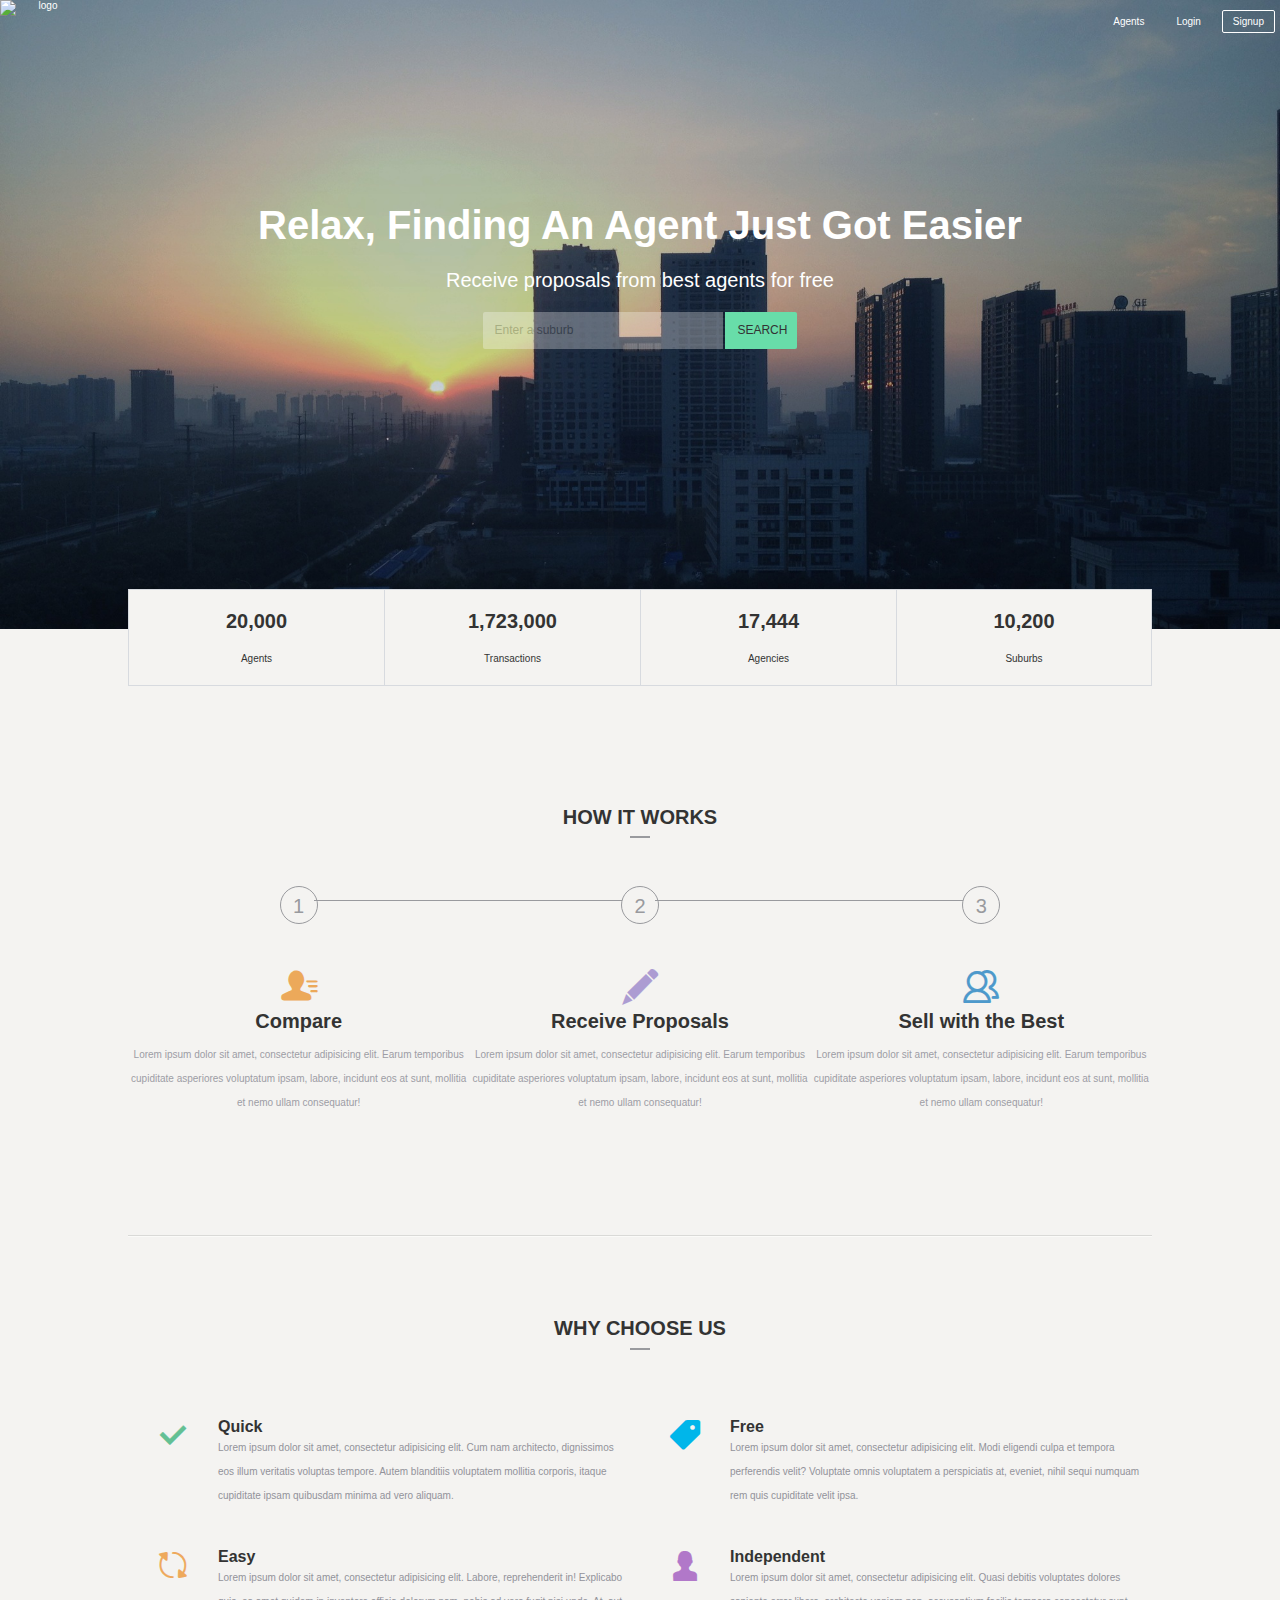
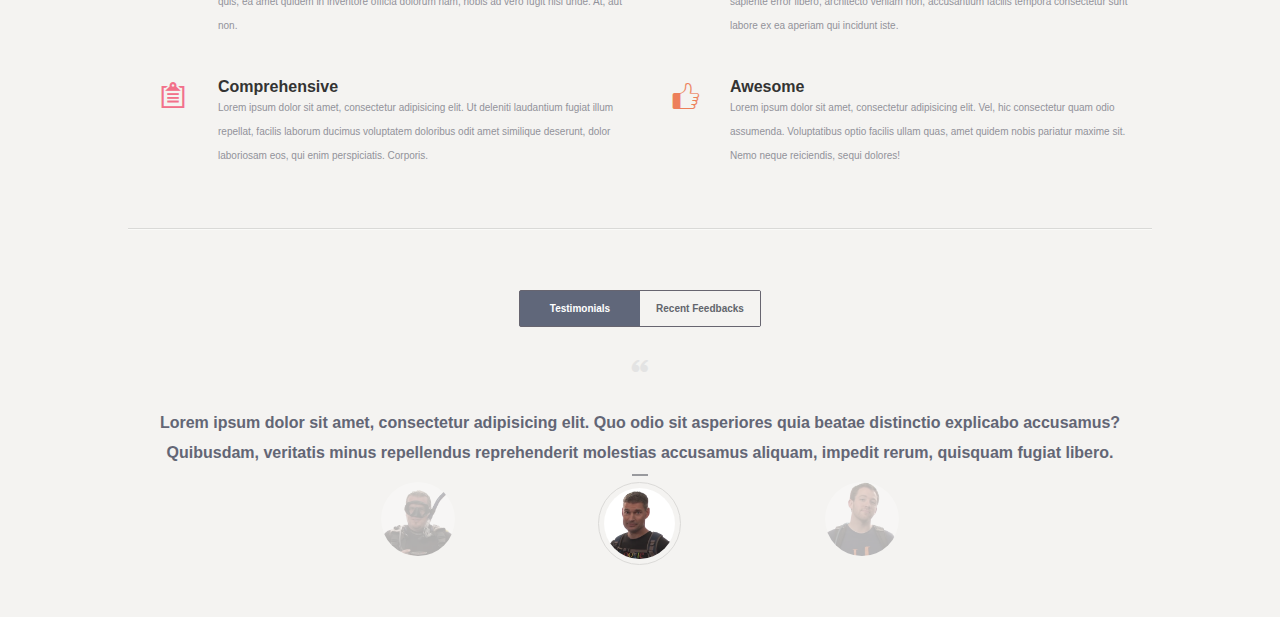
==== firstWeek/01/index.html @ 9a60613c "first week html" ====
<!DOCTYPE html>
<html lang="en">
<head>
	<meta charset="UTF-8">
	<link rel="stylesheet" href="css/reset.css">
	<link rel="stylesheet" href="css/first-week.css">
	<link rel="stylesheet" href="css/iconfont.css">
	<title>First Week</title>
</head>
<body>
	<section class="hero">
		<header>
			<img src="" alt="logo">
			<ul>
				<li>Agents</li>
				<li>Login</li>
				<li>Signup</li>
			</ul>
			<br>
		</header>
		<h1>Relax, Finding An Agent Just Got Easier</h1>
		<h2>Receive proposals from best agents for free</h2>
		<form action="">
			<input type="text" placeholder="Enter a suburb">
			<input type="button" value="search">
		</form>
	</section>
	<section class="numbers">
		<ul>
			<li class="number">
				<h2>20,000</h2>
				<h3>Agents</h3>
			</li>
			<li class="number">
				<h2>1,723,000</h2>
				<h3>Transactions</h3>
			</li>
			<li class="number">
				<h2>17,444</h2>
				<h3>Agencies</h3>
			</li>
			<li class="number">
				<h2>10,200</h2>
				<h3>Suburbs</h3>
			</li>
		</ul>
		<br>
	</section>
	<section class="how-it-works">
		<h2>How it works</h2>
		<ul>
			<li class="detail">
				<span class="number">1</span>
				<i class="iconfont icon-list">&#xe6be;</i>
				<h3>Compare</h3>
				<p>Lorem ipsum dolor sit amet, consectetur adipisicing elit. Earum temporibus cupiditate asperiores voluptatum ipsam, labore, incidunt eos at sunt, mollitia et nemo ullam consequatur!</p>
			</li>
			<li class="detail">
				<span class="number">2</span>
				<i class="iconfont icon-pencil">&#xe892;</i>
				<h3>Receive Proposals</h3>
				<p>Lorem ipsum dolor sit amet, consectetur adipisicing elit. Earum temporibus cupiditate asperiores voluptatum ipsam, labore, incidunt eos at sunt, mollitia et nemo ullam consequatur!</p>
			</li>
			<li class="detail">
				<span class="number">3</span>
				<i class="iconfont icon-users">&#xe866;</i>
				<h3>Sell with the Best</h3>
				<p>Lorem ipsum dolor sit amet, consectetur adipisicing elit. Earum temporibus cupiditate asperiores voluptatum ipsam, labore, incidunt eos at sunt, mollitia et nemo ullam consequatur!</p>
			</li>
		</ul>
		<br>
	</section>
	<section class="why-choose-us">
		<h2>why choose us</h2>
		<ul>
			<li class="excuse">
				<i class="iconfont icon-quick">&#xe606;</i>
				<article>
					<h3>Quick</h3>
					<p>Lorem ipsum dolor sit amet, consectetur adipisicing elit. Cum nam architecto, dignissimos eos illum veritatis voluptas tempore. Autem blanditiis voluptatem mollitia corporis, itaque cupiditate ipsam quibusdam minima ad vero aliquam.</p>
				</article>	
			</li>
			<li class="excuse">
				<i class="iconfont icon-free">&#xe614;</i>
				<article>
					<h3>Free</h3>
					<p>Lorem ipsum dolor sit amet, consectetur adipisicing elit. Modi eligendi culpa et tempora perferendis velit? Voluptate omnis voluptatem a perspiciatis at, eveniet, nihil sequi numquam rem quis cupiditate velit ipsa.</p>
				</article>
			</li>
			<li class="excuse">
				<i class="iconfont icon-easy">&#xe63d;</i>
				<article>
					<h3>Easy</h3>
					<p>Lorem ipsum dolor sit amet, consectetur adipisicing elit. Labore, reprehenderit in! Explicabo quis, ea amet quidem in inventore officia dolorum nam, nobis ad vero fugit nisi unde. At, aut non.</p>
				</article>
			</li>
			<li class="excuse">
				<i class="iconfont icon-independent">&#xe628;</i>
				<article>
					<h3>Independent</h3>
					<p>Lorem ipsum dolor sit amet, consectetur adipisicing elit. Quasi debitis voluptates dolores sapiente error libero, architecto veniam non, accusantium facilis tempora consectetur sunt labore ex ea aperiam qui incidunt iste.</p>	
				</article>				
			</li>
			<li class="excuse">
				<i class="iconfont icon-comprehensive">&#xe636;</i>
				<article>
					<h3>Comprehensive</h3>
					<p>Lorem ipsum dolor sit amet, consectetur adipisicing elit. Ut deleniti laudantium fugiat illum repellat, facilis laborum ducimus voluptatem doloribus odit amet similique deserunt, dolor laboriosam eos, qui enim perspiciatis. Corporis.</p>
				</article>
			</li>
			<li class="excuse">
				<i class="iconfont icon-awesome">&#xe600;</i>
				<article>
					<h3>Awesome</h3>
					<p>Lorem ipsum dolor sit amet, consectetur adipisicing elit. Vel, hic consectetur quam odio assumenda. Voluptatibus optio facilis ullam quas, amet quidem nobis pariatur maxime sit. Nemo neque reiciendis, sequi dolores!</p>	
				</article>
			</li>
		</ul>
		<br>
	</section>
	<section class="test-recent">
		<ul class="ul-tab">
			<li class="tab">Testimonials</li>
			<li class="tab">Recent Feedbacks</li>
		</ul>
		<i class="iconfont icon-right">&#xe62d;</i>
		<p>Lorem ipsum dolor sit amet, consectetur adipisicing elit. Quo odio sit asperiores quia beatae distinctio explicabo accusamus? Quibusdam, veritatis minus repellendus reprehenderit molestias accusamus aliquam, impedit rerum, quisquam fugiat libero.</p>
		<ul class="ul-intro">
			<li id="intro">
				<!-- <h3>Chris Wilson</h3>
				<h4>hsdfas</h4> -->
				<img src="images/chriswilson.png" alt="">
			</li>
			<li id="intro" class="active">
				<!-- <h3>Peter Lubbers</h3>
				<h4>dsfgdfg</h4> -->
				<img src="images/peterlubbers.png" alt="">
			</li>
			<li id="intro">
				<!-- <h3>Sean Bennett</h3>
				<h4>xvcxc</h4> -->
				<img src="images/seanbennett.png" alt="">
			</li>
		</ul>
		<br>
	</section>
	<section class="footer"></section>
</body>
</html>
---- firstWeek/01/css/first-week.css ----
/*html,body,.hero {
	height: 100%;
}*/
body {
	font-family: 'Arial';
	font-size: 62.5%;
	text-align: center;
	background-color: #f4f3f1;
}
.hero {
	margin: 0 auto;
	background-image: url(../images/hero-bg.png);
	background-size: cover;
	color: #fff;
}
header img {
	float: left;	
	width: 8em;
	height: 2em;
}
header ul {
	float: right;
}
header li {
	float: left;
	margin: 1em .5em;
	padding: .5em 1em;
	border: 1px solid transparent;
	border-radius: 2px;
}
header li:last-child {
	border: 1px solid #fff;
}
.hero h1 {
	padding: 1em 0 .5em 0;
	margin-top: 3em;
	font-size: 4em;
	font-weight: bold;
}
.hero h2 {
	font-size: 2em;
}
form {
	padding: 2em 0 4em 0;
}
form input {
	padding: 1em;
	border: 0;
}
form input[type="text"] {
	border-radius: 2px 0 0 2px;
	width: 18em;
	opacity: .3;
}
form input[type="button"] {
	border-radius: 0 2px 2px 0;
	width: 6em;
	margin-bottom: 20em;
	background-color: #68dda9;
	text-transform: uppercase;
}
.numbers {
	width: 80%;
	margin: 0 auto;
}
.numbers ul {
	position: relative;
	top: -4em;
}
.numbers li {
	float: left;
	width: 25%;
	box-sizing: border-box;
	border-top: 1px solid #d7dadf;
	border-bottom: 1px solid #d7dadf;
	border-left: 1px solid #d7dadf;
	background-color: #f4f3f1;
}
.numbers li:last-child {
	border-right: 1px solid #d7dadf;
}
.numbers h2 {
	font-size: 2em;
	font-weight: bold;
	padding: 1em 0;
}
.numbers h3 {
	padding: 0 0 2em 0;
}
.how-it-works {
	margin: 0 auto;
	width: 80%;
	border-bottom: 1px solid #d9d9d7;
}
.how-it-works h2,.why-choose-us h2 {
	margin-top: 3em;
	font-size: 2em;
	font-weight: bold;
	text-transform: uppercase;
	padding: 1em 0;
}
/* 添加三个模块所需的短线 */
.how-it-works h2:after ,.why-choose-us h2:after ,.test-recent p:after {
	display: block;
	content: "";
	background-color: #999a9e;
	width: 1em;
	height: .1em;
	margin: .4em auto; 
}

.how-it-works li {
	position: relative;
}
.how-it-works li {
	float: left;
	width: 33.333%;
}
.how-it-works li:before {
	display: block;
	content: "";
	background-color: #999a9e;
	width: 100%;
    height: 1px;
	position: absolute;
    top: 3.4em;
    left: 48.6%;
    margin: 0 2em;
}
.how-it-works li:last-child:before {
	display: none;
}
.how-it-works .number {
	font-size: 2em;
	color: #999a9e;
	border: 1px solid #999a9e;
	border-radius: 50%;
	width: 1em;
	height: 1em;
	display: block;
	margin: 1em auto 2em auto;
	padding: .4em;
	background-color:#f4f3f1;
}
.how-it-works i {
    font-size: 4em;
}

.how-it-works .icon-list {
    color: #ECA95A;
}

.how-it-works .icon-pencil {
    color: #AC9CD2;
}
.how-it-works .icon-users {
    color: #4D99CB;
}
.how-it-works h3 {
	margin-bottom: 10px;
	font-size: 2em;
	font-weight: bold;
}
.how-it-works p {
	margin-bottom: 12em;
	text-align: center;
	line-height: 24px;
	color: #9d9da5;
}
.why-choose-us {
	margin: 0 auto;
	padding-bottom: 6em;
	width: 80%;
	border-top: 1px solid #fafaf8;
	border-bottom: 1px solid #d9d9d7; 
}
.why-choose-us li {
	float: left;
	margin-top: 4em;
	width: 50%;
}
.why-choose-us i {
	float: left;
	padding: 0 1em;
	font-size: 3em;
}
.icon-quick {
	color: #63c094;
}
.icon-free {
	color: #00b6ea;
} 
.icon-easy {
	color: #eea95c;
}
.icon-independent {
	color: #b178c9;
}
.icon-comprehensive {
	color: #f2708a;
}
.icon-awesome {
	color: #ed7f5a;
}
.why-choose-us article {
	float: left;
	width: 80%;
}
.why-choose-us h3 {
	text-align: left;
	font-size: 16px;
	font-weight: bold;
}
.why-choose-us p {
	text-align: left;
	line-height: 24px;
	color: #92929a;
}
.test-recent {
	margin: 0 auto 5em;
	width: 80%;
	border-top: 1px solid #fafaf8;
}
.test-recent .ul-tab {
	margin: 6em auto 3em auto;
	width: 24em;
	height: 3.5em;
	border: 1px solid #676570;
	border-radius: 2px;
	background-color: #60677a;
}
.test-recent .tab {
	display: block;
	float: left;
	width: 50%;
	line-height: 3.5em;
	text-align: center;
	font-weight: bold;
	color: #feffff;
}
.test-recent .tab:last-child {
	background-color: #f4f3f1;
	color: #62656c;
}
.icon-right {
	padding-bottom: 2em;
	display: inline-block;
	color: #e3e3e3;
}
.test-recent p {
	font-size: 16px;
	font-weight: bold;
	line-height: 30px;
	color: #636675;
}
.test-recent .ul-intro {
	margin: 0 auto;
	width: 65%;
}
.test-recent .ul-intro li {
	float: left;
	width: 33.33%;
	height: 33.33%;
}
.test-recent h3 {
	height: 30px;
	margin-top: 10px;
	font-size: 12px;
	font-weight: bold;
	line-height: 20px;
	color: #656469;
}
.test-recent h4 {
	font-size: 14px;
	line-height: 22px;
	color: #99999b;
}
.test-recent .active h3 , .test-recent .active h4 {
	display: block;
}
.test-recent .ul-intro img {
	width: 33.33%;
	height: 33.33%;
	border-radius: 50%;
	opacity: .3;
}
.test-recent .active img {
	padding: 5px;
	width: 32%;
	height: 32%;
	border: 1px solid #dbdad8;
	border-radius: 50%;
	opacity: 1;
} 
br {
	clear: both;
}
---- firstWeek/01/css/iconfont.css ----
@font-face {font-family: "iconfont";
  src: url('iconfont.eot'); /* IE9*/
  src: url('iconfont.eot?#iefix') format('embedded-opentype'), /* IE6-IE8 */
  url('iconfont.woff') format('woff'), /* chrome、firefox */
  url('iconfont.ttf') format('truetype'), /* chrome、firefox、opera、Safari, Android, iOS 4.2+*/
  url('iconfont.svg#iconfont') format('svg'); /* iOS 4.1- */
}

.iconfont {
  font-family:"iconfont" !important;
  font-size:16px;
  font-style:normal;
  -webkit-font-smoothing: antialiased;
  -webkit-text-stroke-width: 0.2px;
  -moz-osx-font-smoothing: grayscale;
}
.icon-tongxunlu:before { content: "\e6be"; }
.icon-cuban2lianxirentongxunlu:before { content: "\e866"; }
.icon-xiao47:before { content: "\e892"; }
.icon-duihao:before { content: "\e606"; }
.icon-biaoqian:before { content: "\e614"; }
.icon-shuaxin:before { content: "\e63d"; }
.icon-ren:before { content: "\e628"; }
.icon-zliconaccount:before { content: "\e636"; }
.icon-1433143414icon4thumbup:before { content: "\e600"; }
.icon-icon:before { content: "\e62d"; }
.icon-facebook:before { content: "\e715"; }
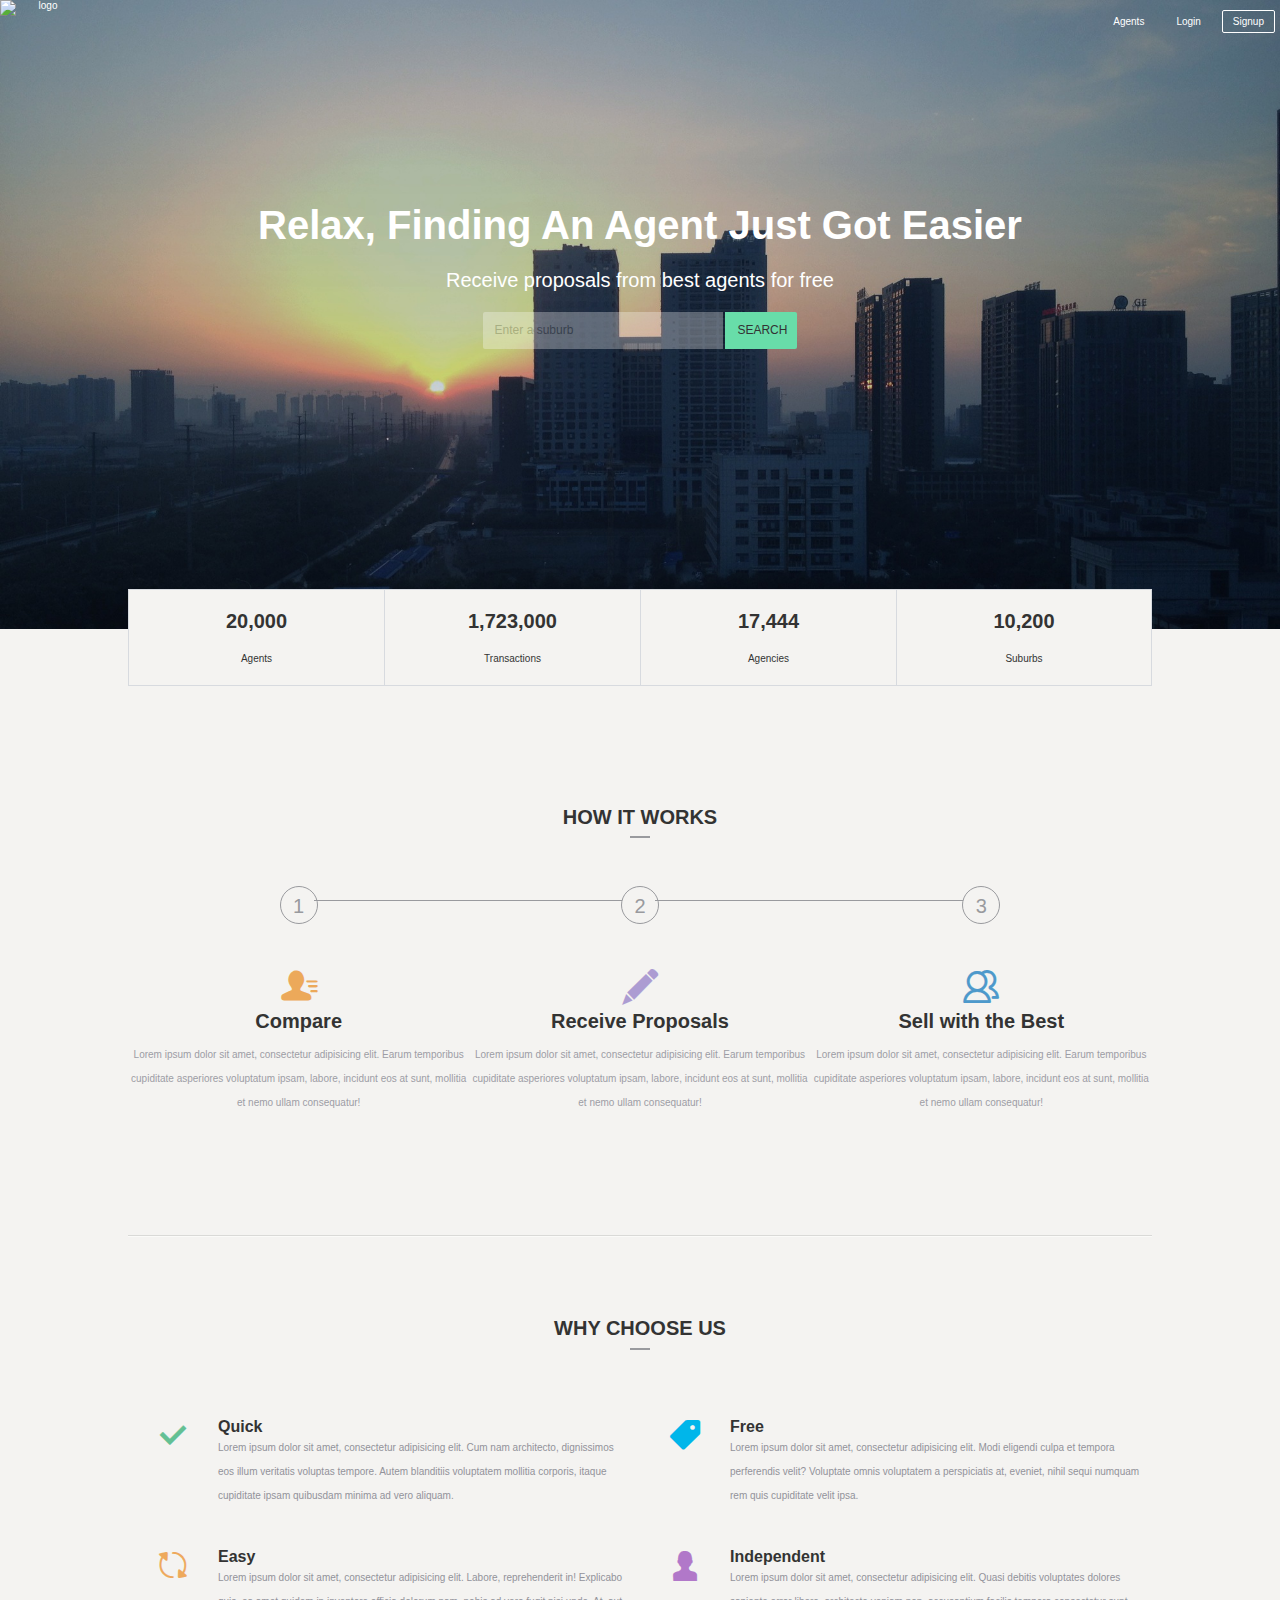
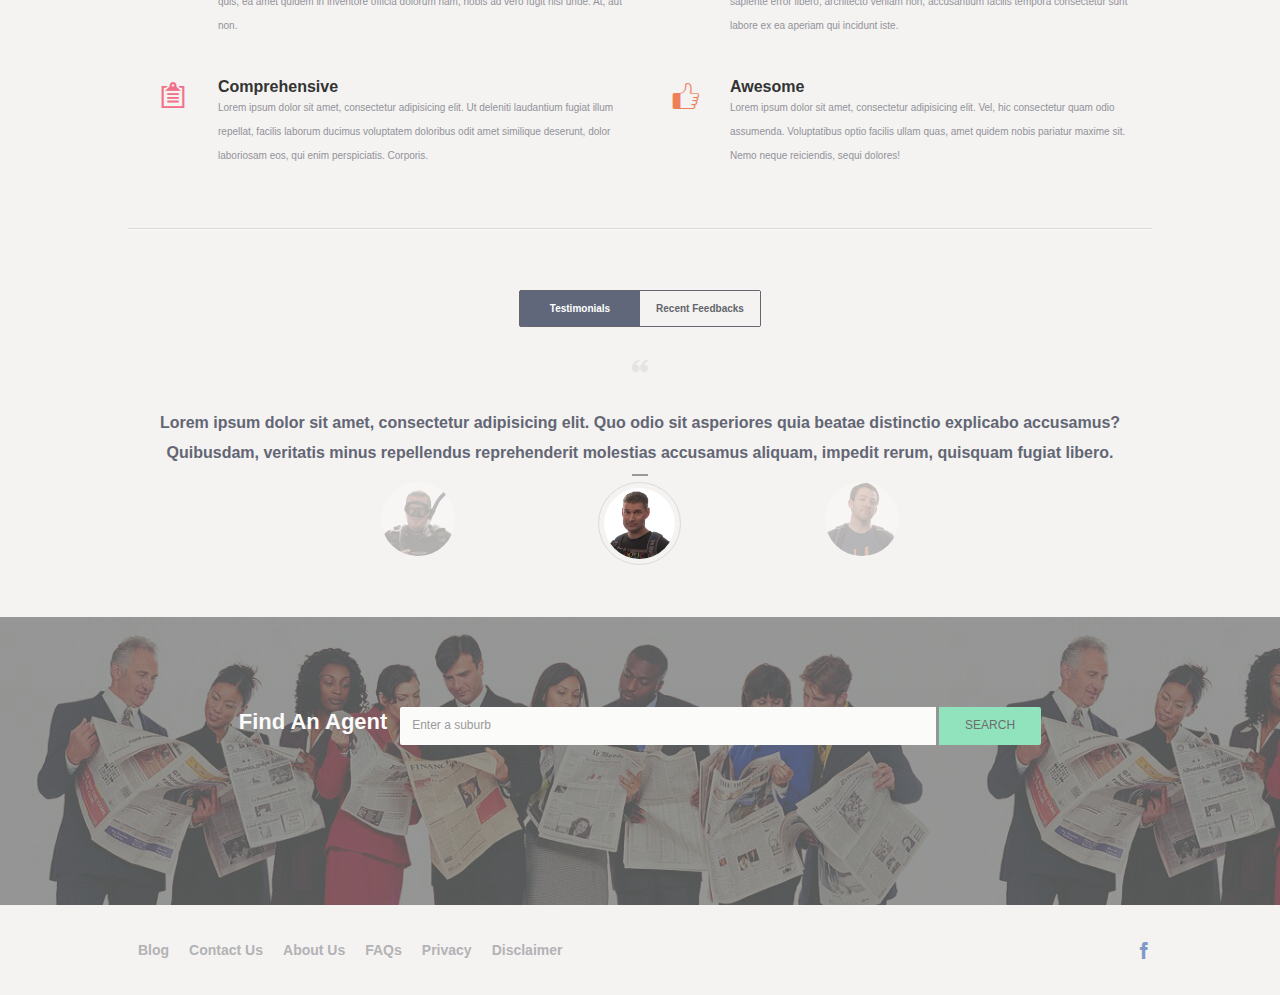
==== commit 42beb06c: "first week html" ====
--- a/firstWeek/01/index.html
+++ b/firstWeek/01/index.html
@@ -144,6 +144,25 @@
 		</ul>
 		<br>
 	</section>
-	<section class="footer"></section>
+	<section class="footer">
+		<div class="foot-search">
+			<form action="">
+				<h2>Find An Agent</h2>
+				<input type="text" placeholder="Enter a suburb">
+				<input type="button" value="search">
+			</form>
+		</div>
+		<div class="foot-nav">
+			<ul>
+				<li><a href="">Blog</a></li>
+				<li><a href="">Contact Us</a></li>
+				<li><a href="">About Us</a></li>
+				<li><a href="">FAQs</a></li>
+				<li><a href="">Privacy</a></li>
+				<li><a href="">Disclaimer</a></li>
+				<i class="iconfont icon-feac">&#xe715;</i>	
+			</ul>
+		</div>
+	</section>
 </body>
 </html>--- a/firstWeek/01/css/first-week.css
+++ b/firstWeek/01/css/first-week.css
@@ -292,6 +292,54 @@
 	border-radius: 50%;
 	opacity: 1;
 } 
+.footer {
+	height: 358px;
+	background-image: url(../images/foot-bg.png);
+	opacity: .7;
+}
+.foot-search {
+	width: 100%;
+	height: 288px;
+}
+.foot-search h2 {
+	display: inline;
+	padding-right: 10px;
+	font-size: 22px;
+	font-weight: bold;
+	color: #fff;
+}
+.foot-search form {
+	padding: 9em 0 0 0;
+}
+.foot-search form input[type="text"] {
+	width: 40%;
+	opacity: 1;
+}
+.foot-search form input[type="button"] {
+	width: 8%;
+}
+.foot-nav {
+	width: 100%;
+	height: 70px;
+	background-color: #f4f3f1;
+}
+.foot-nav ul {
+	margin: 0 auto;
+	width: 80%;
+	line-height: 70px;
+}
+.foot-nav a {
+	float: left;
+	padding: 10px;
+	font-size: 14px;
+	font-weight: bold;
+	color: #98979d;
+}
+.foot-nav i {
+	float: right;
+	padding-top: 10px;
+	color: #4c75b7;
+}
 br {
 	clear: both;
 }